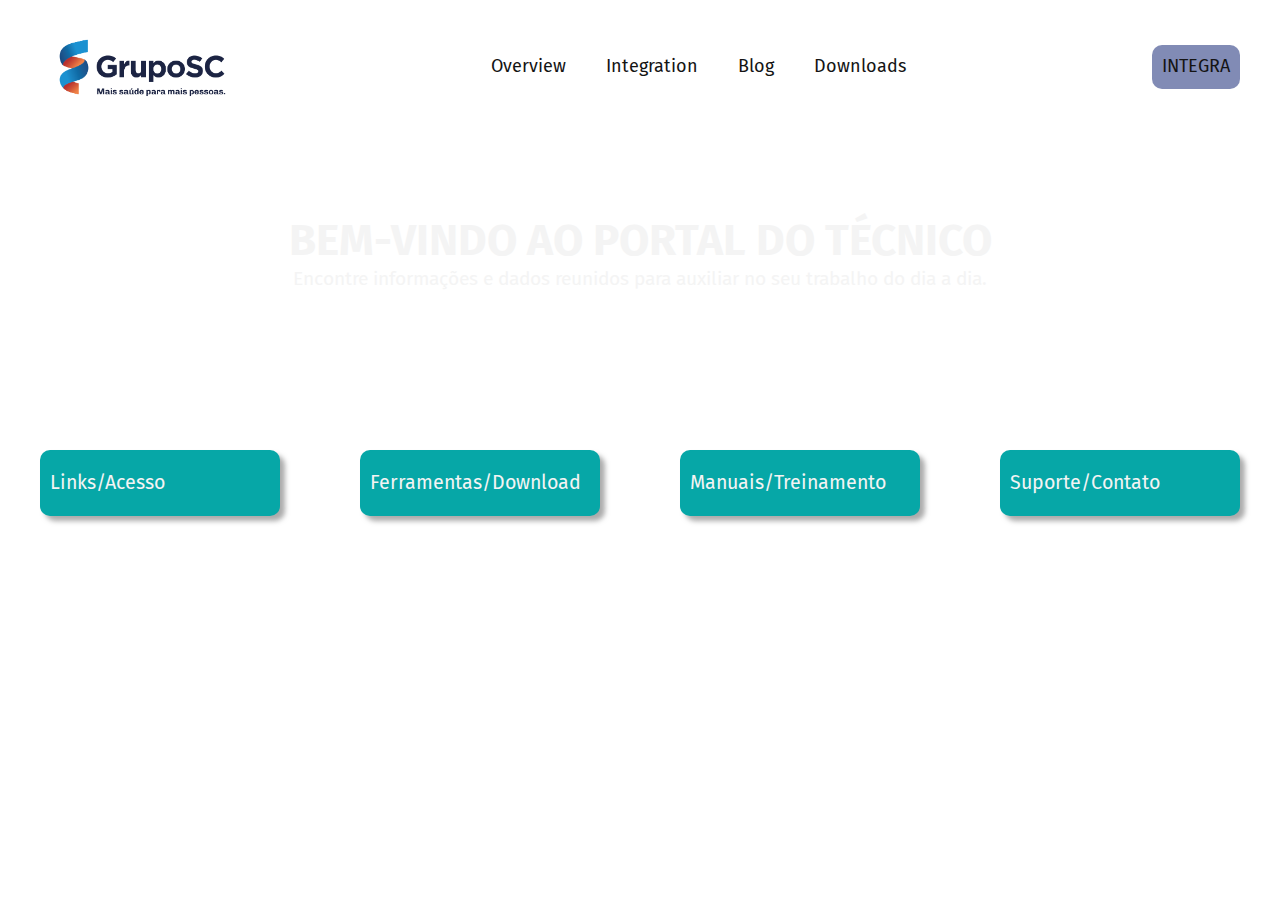
==== index.html @ e4132deb "first commit" ====
<!DOCTYPE html>
<html lang="pt-br">
<head>
    <meta charset="UTF-8">
    <meta name="viewport" content="width=device-width, initial-scale=1.0">
    <title>Portal Web</title>

    <!-- CSS -->
    <link rel="stylesheet" href="./css/style.css">
    <!-- Fonte -->
    <link rel="preconnect" href="https://fonts.googleapis.com">
    <link rel="preconnect" href="https://fonts.gstatic.com" crossorigin>
    <link href="https://fonts.googleapis.com/css2?family=Fira+Sans:ital,wght@0,100;0,200;0,300;0,400;0,500;0,600;0,700;0,800;0,900;1,100;1,200;1,300;1,400;1,500;1,600;1,700;1,800;1,900&family=Oswald:wght@200..700&display=swap" rel="stylesheet">
</head>
<body>

    <header class="header">
        <img src="./img/logoescuragsc.png" alt="GrupoSC" width="204" height="38" />
        <nav class="header-nav">
            <ul>
                <li><a href="/">Overview</a></li>
                <li><a href="/">Integration</a></li>
                <li><a href="/">Blog</a></li>
                <li><a href="/">Downloads</a></li>
            </ul>
        </nav>
        <details class="header-nav sidebar">
            <summary class="sidebar-button">Abrir Barra de Navegação</summary>
            <ul>
                <li><a href="/">Overview</a></li>
                <li><a href="/">Integration</a></li>
                <li><a href="/">Blog</a></li>
                <li><a href="/">Downloads</a></li>
            </ul>
        </details>
        <div class="header-start">
            <a href="/">Integra</a>
        </div>
    </header>
    

    <main class="main">
        <div class="main-texto">
            <h1>Bem-vindo ao Portal do Técnico</h1>
            <p>Encontre informações e dados reunidos para auxiliar no seu trabalho do dia a dia.</p>
        </div>
    </main>

    <section class="section-center">
        <div class="portal-menu">
            <a href="/">Links/Acesso</a>
        </div>
        <div class="portal-menu">
            <a href="/">Ferramentas/Download</a>
        </div>
        <div class="portal-menu">
            <a href="/">Manuais/Treinamento</a>
        </div>
        <div class="portal-menu">
            <a href="/">Suporte/Contato</a>
        </div>
    </section>

</body>
</html>
---- css/style.css ----
@import './global.css';
@import './index/header.css';
@import './index/main.css';
@import './index/section.css';
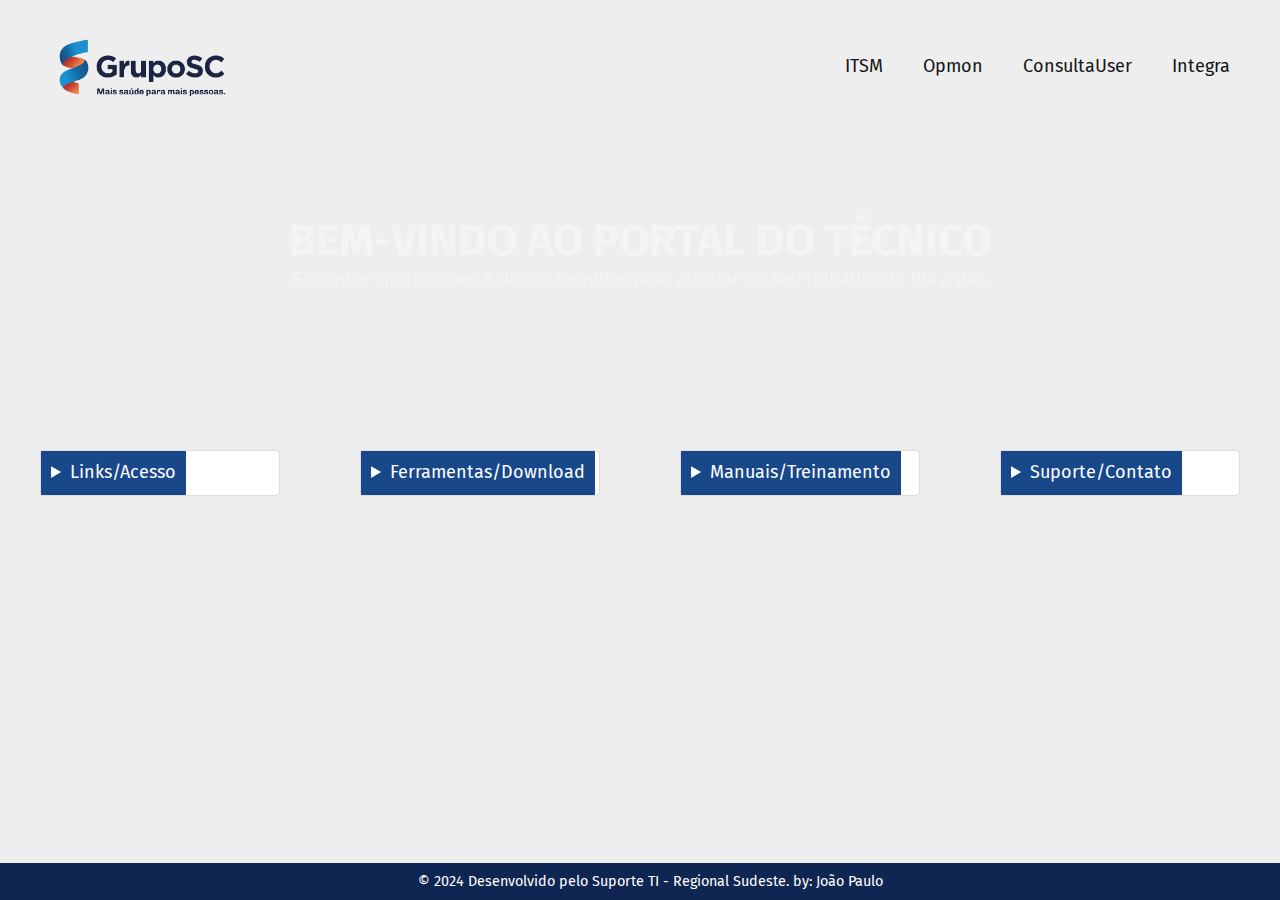
==== commit 09f59b23: "atualizacoes" ====
--- a/index.html
+++ b/index.html
@@ -18,24 +18,21 @@
         <img src="./img/logoescuragsc.png" alt="GrupoSC" width="204" height="38" />
         <nav class="header-nav">
             <ul>
-                <li><a href="/">Overview</a></li>
-                <li><a href="/">Integration</a></li>
-                <li><a href="/">Blog</a></li>
-                <li><a href="/">Downloads</a></li>
+                <li><a href="/">ITSM</a></li>
+                <li><a href="/">Opmon</a></li>
+                <li><a href="/">ConsultaUser</a></li>
+                <li><a href="/">Integra</a></li>
             </ul>
         </nav>
         <details class="header-nav sidebar">
-            <summary class="sidebar-button">Abrir Barra de Navegação</summary>
+            <summary class="sidebar-button">Links de Acesso Rápido</summary>
             <ul>
-                <li><a href="/">Overview</a></li>
-                <li><a href="/">Integration</a></li>
-                <li><a href="/">Blog</a></li>
-                <li><a href="/">Downloads</a></li>
+                <li><a href="/">ITSM</a></li>
+                <li><a href="/">Opmon</a></li>
+                <li><a href="/">ConsultaUser</a></li>
+                <li><a href="/">Integra</a></li>
             </ul>
         </details>
-        <div class="header-start">
-            <a href="/">Integra</a>
-        </div>
     </header>
     
 
@@ -47,19 +44,40 @@
     </main>
 
     <section class="section-center">
-        <div class="portal-menu">
-            <a href="/">Links/Acesso</a>
-        </div>
-        <div class="portal-menu">
-            <a href="/">Ferramentas/Download</a>
-        </div>
-        <div class="portal-menu">
-            <a href="/">Manuais/Treinamento</a>
-        </div>
-        <div class="portal-menu">
-            <a href="/">Suporte/Contato</a>
-        </div>
+        <details class="portal-menu">
+            <summary>Links/Acesso</summary>
+            <a href="">Links Exclusivos da TI</a>
+            <a href="">Links de Uso ADM/RH</a>
+            <a href="">Links de Uso Logística</a>
+            <a href="">Links de Uso Fiscal/a>
+            <a href="">Links de Uso Comercial</a>
+        </details>
+        <details class="portal-menu">
+            <summary>Ferramentas/Download</summary>
+            <a href="">Ferramentas Exclusivas TI</a>
+            <a href="">Ferramentas de Uso ADM/RH</a>
+            <a href="">Ferramentas de Uso Logística</a>
+            <a href="">Ferramentas de Uso Fiscal/a>
+            <a href="">Ferramentas de Uso Comercial</a>
+        </details>
+        <details class="portal-menu">
+            <summary>Manuais/Treinamento</summary>
+            <a href="">Impressoras Térmicas</a>
+            <a href="">Impressoras PRO's</a>
+            <a href="">Problemas Comuns</a>
+            <a href="">Manuais Gerais</a>
+        </details>
+        <details class="portal-menu">
+            <summary>Suporte/Contato</summary>
+            <a href="">Contatos</a>
+            <a href="">Contatos</a>
+            <a href="">Contatos</a>
+        </details>
     </section>
+
+    <div class="footer">
+        <p>&copy; 2024 Desenvolvido pelo Suporte TI - Regional Sudeste. by: João Paulo</p>
+    </div>
 
 </body>
 </html>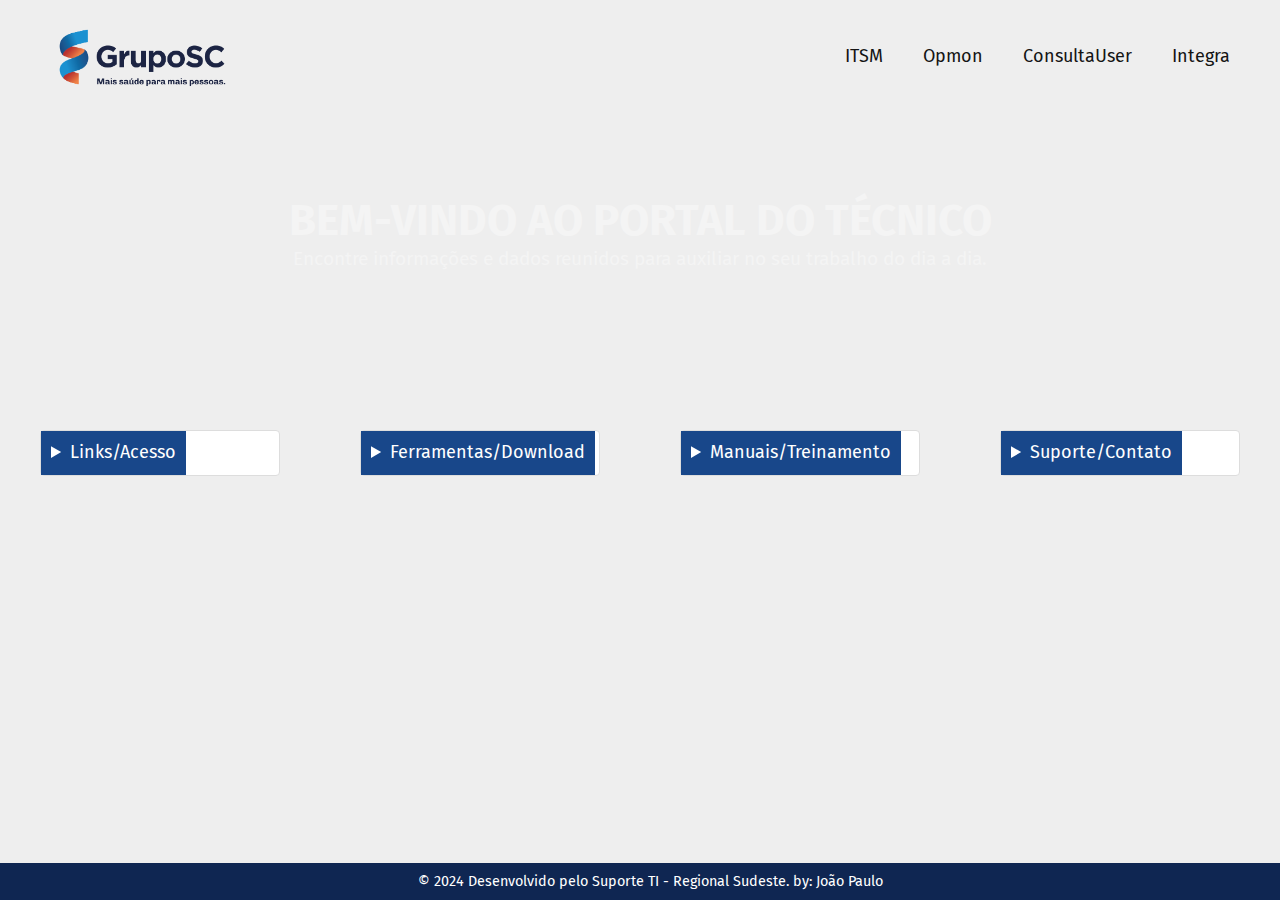
==== commit b6fcd5a0: "atualizacao 2" ====
--- a/index.html
+++ b/index.html
@@ -18,19 +18,19 @@
         <img src="./img/logoescuragsc.png" alt="GrupoSC" width="204" height="38" />
         <nav class="header-nav">
             <ul>
-                <li><a href="/">ITSM</a></li>
-                <li><a href="/">Opmon</a></li>
-                <li><a href="/">ConsultaUser</a></li>
-                <li><a href="/">Integra</a></li>
+                <li><a target="_blank" href="https://itsm.stcruz.com.br/softexpert/login?page=execution,104,1">ITSM</a></li>
+                <li><a target="_blank" href="https://opmon/opmon/seagull/modules/workspace/templates/login/index.html?initial_page=">Opmon</a></li>
+                <li><a target="_blank" href="http://consultauser.gruposc.local:54704/login.php">ConsultaUser</a></li>
+                <li><a target="_blank" href="https://santacruzdistribuidora.sharepoint.com/sites/integraintegra">Integra</a></li>
             </ul>
         </nav>
         <details class="header-nav sidebar">
             <summary class="sidebar-button">Links de Acesso Rápido</summary>
             <ul>
-                <li><a href="/">ITSM</a></li>
-                <li><a href="/">Opmon</a></li>
-                <li><a href="/">ConsultaUser</a></li>
-                <li><a href="/">Integra</a></li>
+                <li><a target="_blank" href="https://itsm.stcruz.com.br/softexpert/login?page=execution,104,1">ITSM</a></li>
+                <li><a target="_blank" href="https://opmon/opmon/seagull/modules/workspace/templates/login/index.html?initial_page=">Opmon</a></li>
+                <li><a target="_blank" href="http://consultauser.gruposc.local:54704/login.php">ConsultaUser</a></li>
+                <li><a target="_blank" href="https://santacruzdistribuidora.sharepoint.com/sites/integraintegra">Integra</a></li>
             </ul>
         </details>
     </header>
@@ -46,11 +46,11 @@
     <section class="section-center">
         <details class="portal-menu">
             <summary>Links/Acesso</summary>
-            <a href="">Links Exclusivos da TI</a>
-            <a href="">Links de Uso ADM/RH</a>
-            <a href="">Links de Uso Logística</a>
-            <a href="">Links de Uso Fiscal/a>
-            <a href="">Links de Uso Comercial</a>
+            <a href="./ti/links.html">Links Exclusivos da TI</a>
+            <a href="./adm/links.html">Links de Uso ADM/RH</a>
+            <a href="./logistica/links.html">Links de Uso Logística</a>
+            <a href="./fiscal/links.html">Links de Uso Fiscal</a>
+            <a href="./comercial/links.html">Links de Uso Comercial</a>
         </details>
         <details class="portal-menu">
             <summary>Ferramentas/Download</summary>
--- a/css/style.css
+++ b/css/style.css
@@ -1,4 +1,5 @@
 @import './global.css';
 @import './index/header.css';
 @import './index/main.css';
-@import './index/section.css';+@import './index/section.css';
+@import './links/section.css';